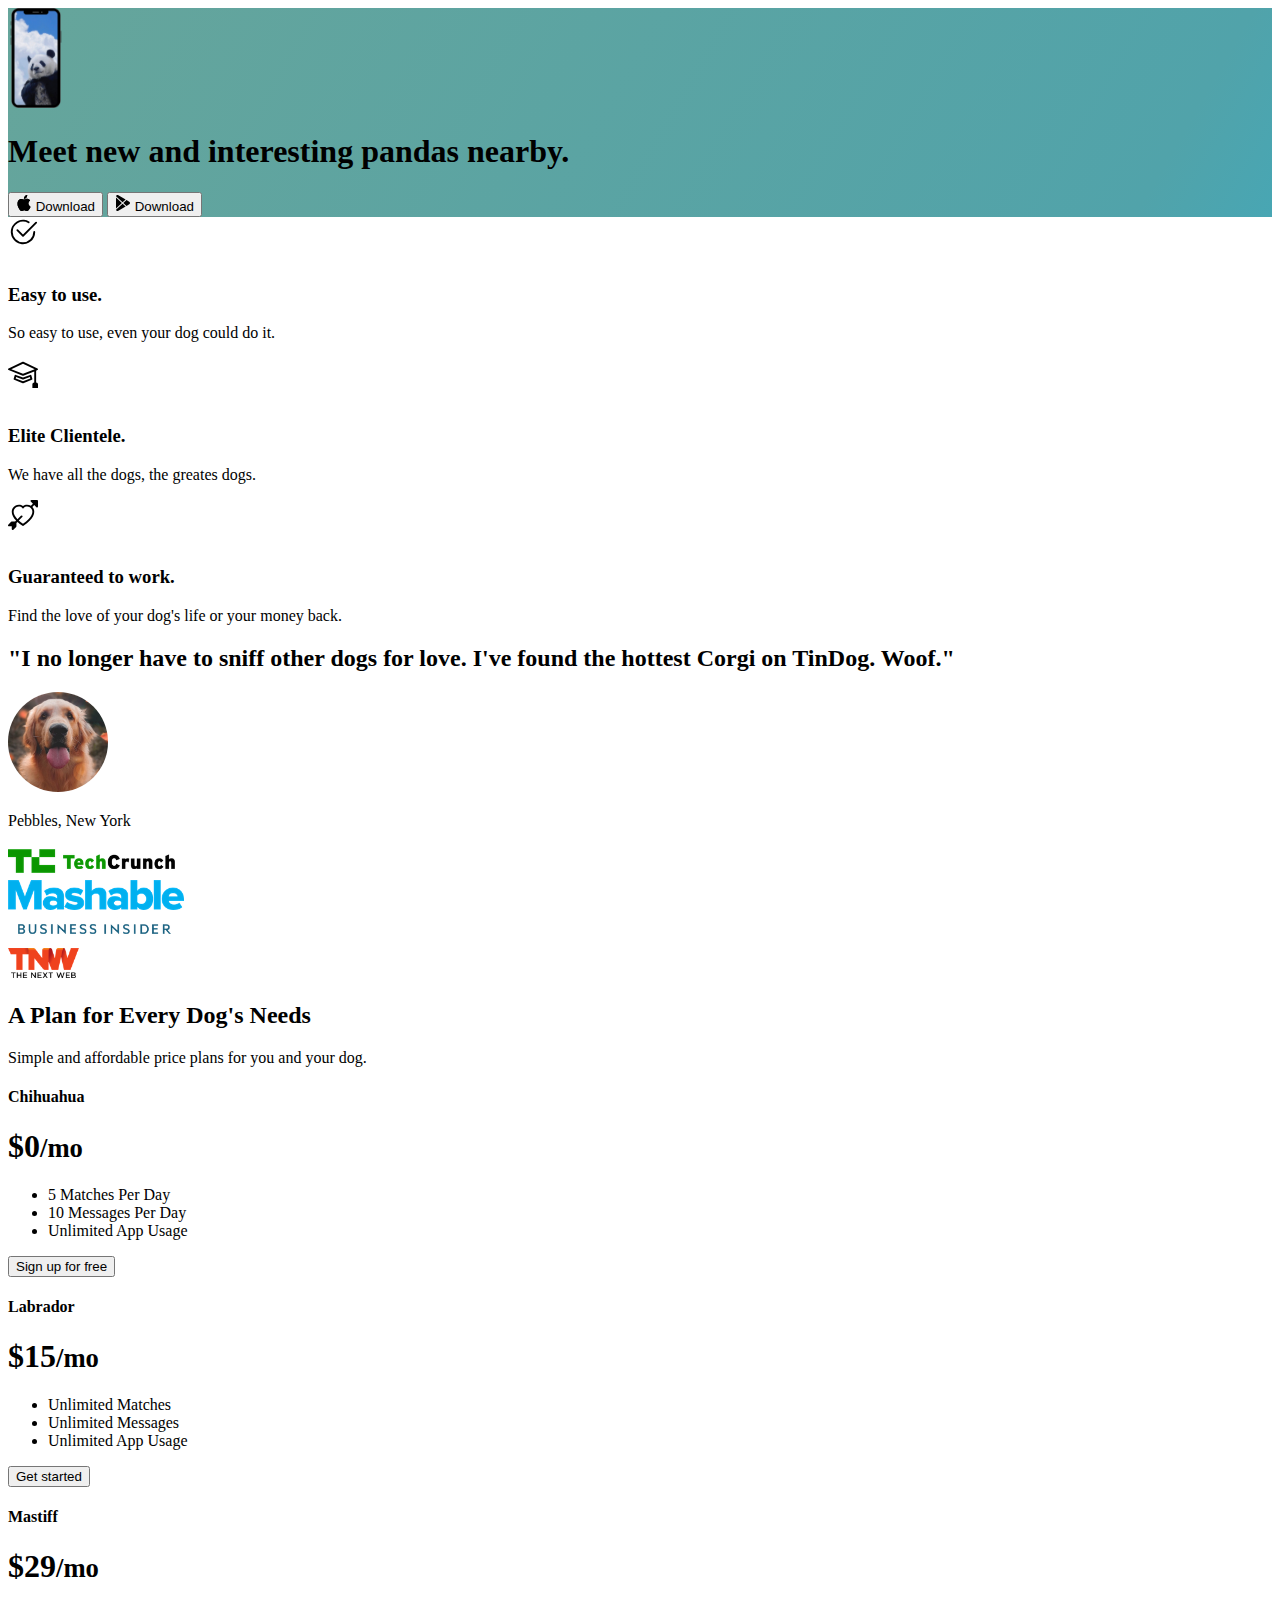
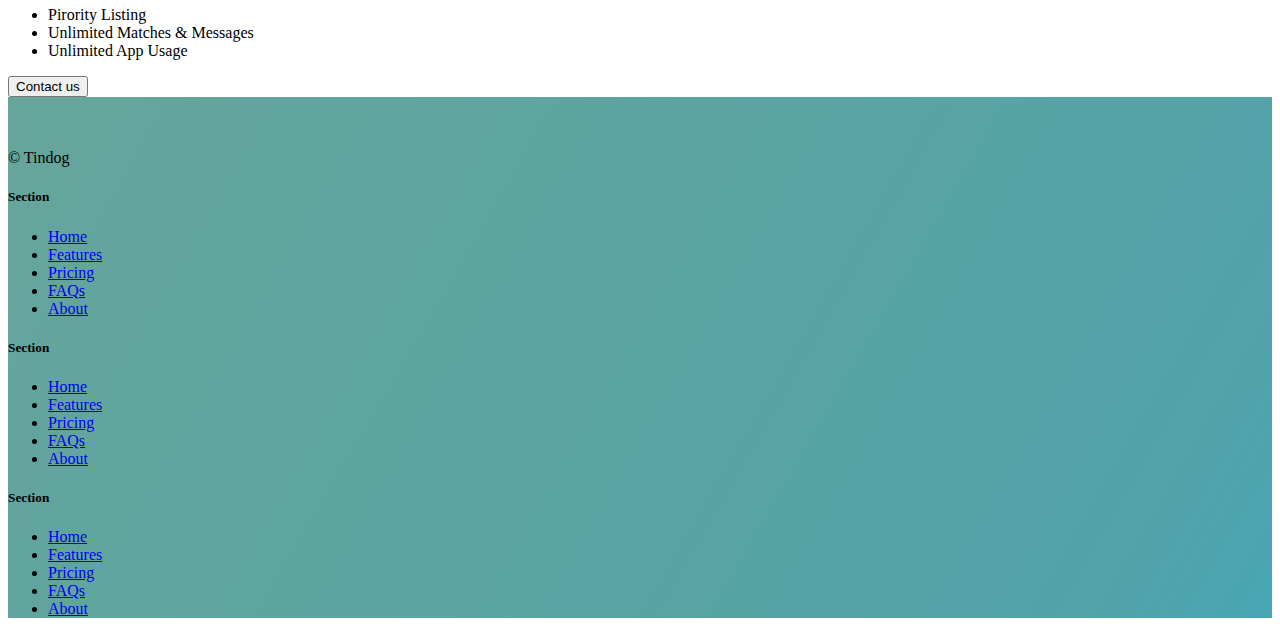
==== TinPanda/index.html @ 14164643 "change name" ====
<!DOCTYPE html>
<html lang="en">
  <head>
    <meta charset="UTF-8" />
    <meta name="viewport" content="width=device-width, initial-scale=1.0" />
    <title>TinDog</title>
    <link rel="stylesheet" href="./css/style.css" />
    <link
      href="https://cdn.jsdelivr.net/npm/bootstrap@5.3.0/dist/css/bootstrap.min.css"
      rel="stylesheet"
      integrity="sha384-9ndCyUaIbzAi2FUVXJi0CjmCapSmO7SnpJef0486qhLnuZ2cdeRhO02iuK6FUUVM"
      crossorigin="anonymous"
    />
  </head>

  <body>
    <!-- Title -->
    <section id="title" class="gradient-background">
      <div class="container col-xxl-8 px-4 pt-5">
        <div class="row flex-lg-row-reverse align-items-center g-5 pt-5">
          <div class="col-10 col-sm-8 col-lg-6">
            <img
              src="images/panda.png"
              class="d-block mx-lg-auto img-fluid"
              alt="Bootstrap Themes"
              height="100"
              loading="lazy"
            />
          </div>
          <div class="col-lg-6">
            <h1 class="display-5 fw-bold text-body-emphasis lh-1 mb-3">
              Meet new and interesting pandas nearby.
            </h1>

            <div class="d-grid gap-2 d-md-flex justify-content-md-start">
              <button type="button" class="btn btn-light btn-lg px-4 me-md-2">
                <svg
                  xmlns="http://www.w3.org/2000/svg"
                  width="16"
                  height="16"
                  fill="currentColor"
                  class="bi bi-apple mb-1"
                  viewBox="0 0 16 16"
                >
                  <path
                    d="M11.182.008C11.148-.03 9.923.023 8.857 1.18c-1.066 1.156-.902 2.482-.878 2.516.024.034 1.52.087 2.475-1.258.955-1.345.762-2.391.728-2.43Zm3.314 11.733c-.048-.096-2.325-1.234-2.113-3.422.212-2.189 1.675-2.789 1.698-2.854.023-.065-.597-.79-1.254-1.157a3.692 3.692 0 0 0-1.563-.434c-.108-.003-.483-.095-1.254.116-.508.139-1.653.589-1.968.607-.316.018-1.256-.522-2.267-.665-.647-.125-1.333.131-1.824.328-.49.196-1.422.754-2.074 2.237-.652 1.482-.311 3.83-.067 4.56.244.729.625 1.924 1.273 2.796.576.984 1.34 1.667 1.659 1.899.319.232 1.219.386 1.843.067.502-.308 1.408-.485 1.766-.472.357.013 1.061.154 1.782.539.571.197 1.111.115 1.652-.105.541-.221 1.324-1.059 2.238-2.758.347-.79.505-1.217.473-1.282Z"
                  />
                  <path
                    d="M11.182.008C11.148-.03 9.923.023 8.857 1.18c-1.066 1.156-.902 2.482-.878 2.516.024.034 1.52.087 2.475-1.258.955-1.345.762-2.391.728-2.43Zm3.314 11.733c-.048-.096-2.325-1.234-2.113-3.422.212-2.189 1.675-2.789 1.698-2.854.023-.065-.597-.79-1.254-1.157a3.692 3.692 0 0 0-1.563-.434c-.108-.003-.483-.095-1.254.116-.508.139-1.653.589-1.968.607-.316.018-1.256-.522-2.267-.665-.647-.125-1.333.131-1.824.328-.49.196-1.422.754-2.074 2.237-.652 1.482-.311 3.83-.067 4.56.244.729.625 1.924 1.273 2.796.576.984 1.34 1.667 1.659 1.899.319.232 1.219.386 1.843.067.502-.308 1.408-.485 1.766-.472.357.013 1.061.154 1.782.539.571.197 1.111.115 1.652-.105.541-.221 1.324-1.059 2.238-2.758.347-.79.505-1.217.473-1.282Z"
                  />
                </svg>
                Download
              </button>
              <button type="button" class="btn btn-outline-light btn-lg px-4">
                <svg
                  xmlns="http://www.w3.org/2000/svg"
                  width="16"
                  height="16"
                  fill="currentColor"
                  class="bi bi-google-play mb-1"
                  viewBox="0 0 16 16"
                >
                  <path
                    d="M14.222 9.374c1.037-.61 1.037-2.137 0-2.748L11.528 5.04 8.32 8l3.207 2.96 2.694-1.586Zm-3.595 2.116L7.583 8.68 1.03 14.73c.201 1.029 1.36 1.61 2.303 1.055l7.294-4.295ZM1 13.396V2.603L6.846 8 1 13.396ZM1.03 1.27l6.553 6.05 3.044-2.81L3.333.215C2.39-.341 1.231.24 1.03 1.27Z"
                  />
                </svg>
                Download
              </button>
            </div>
          </div>
        </div>
      </div>
    </section>

    <!-- Features -->
    <section id="features">
      <div class="container">
        <div class="row g-4 py-5 row-cols-1 row-cols-lg-3 mt-5">
          <div class="col d-flex align-items-start">
            <div
              class="icon-square text-body-emphasis bg-body-secondary d-inline-flex align-items-center justify-content-center fs-4 flex-shrink-0 me-3"
            >
              <svg
                xmlns="http://www.w3.org/2000/svg"
                height="30"
                fill="currentColor"
                class="bi bi-check2-circle"
                viewBox="0 0 16 16"
              >
                <path
                  d="M2.5 8a5.5 5.5 0 0 1 8.25-4.764.5.5 0 0 0 .5-.866A6.5 6.5 0 1 0 14.5 8a.5.5 0 0 0-1 0 5.5 5.5 0 1 1-11 0z"
                />
                <path
                  d="M15.354 3.354a.5.5 0 0 0-.708-.708L8 9.293 5.354 6.646a.5.5 0 1 0-.708.708l3 3a.5.5 0 0 0 .708 0l7-7z"
                />
              </svg>
            </div>
            <div>
              <h3 class="fs-2 text-body-emphasis">Easy to use.</h3>
              <p>So easy to use, even your dog could do it.</p>
            </div>
          </div>
          <div class="col d-flex align-items-start">
            <div
              class="icon-square text-body-emphasis bg-body-secondary d-inline-flex align-items-center justify-content-center fs-4 flex-shrink-0 me-3"
            >
              <svg
                xmlns="http://www.w3.org/2000/svg"
                height="30"
                fill="currentColor"
                class="bi bi-mortarboard"
                viewBox="0 0 16 16"
              >
                <path
                  d="M8.211 2.047a.5.5 0 0 0-.422 0l-7.5 3.5a.5.5 0 0 0 .025.917l7.5 3a.5.5 0 0 0 .372 0L14 7.14V13a1 1 0 0 0-1 1v2h3v-2a1 1 0 0 0-1-1V6.739l.686-.275a.5.5 0 0 0 .025-.917l-7.5-3.5ZM8 8.46 1.758 5.965 8 3.052l6.242 2.913L8 8.46Z"
                />
                <path
                  d="M4.176 9.032a.5.5 0 0 0-.656.327l-.5 1.7a.5.5 0 0 0 .294.605l4.5 1.8a.5.5 0 0 0 .372 0l4.5-1.8a.5.5 0 0 0 .294-.605l-.5-1.7a.5.5 0 0 0-.656-.327L8 10.466 4.176 9.032Zm-.068 1.873.22-.748 3.496 1.311a.5.5 0 0 0 .352 0l3.496-1.311.22.748L8 12.46l-3.892-1.556Z"
                />
              </svg>
            </div>
            <div>
              <h3 class="fs-2 text-body-emphasis">Elite Clientele.</h3>
              <p>We have all the dogs, the greates dogs.</p>
            </div>
          </div>
          <div class="col d-flex align-items-start">
            <div
              class="icon-square text-body-emphasis bg-body-secondary d-inline-flex align-items-center justify-content-center fs-4 flex-shrink-0 me-3"
            >
              <svg
                xmlns="http://www.w3.org/2000/svg"
                height="30"
                fill="currentColor"
                class="bi bi-arrow-through-heart"
                viewBox="0 0 16 16"
              >
                <path
                  fill-rule="evenodd"
                  d="M2.854 15.854A.5.5 0 0 1 2 15.5V14H.5a.5.5 0 0 1-.354-.854l1.5-1.5A.5.5 0 0 1 2 11.5h1.793l.53-.53c-.771-.802-1.328-1.58-1.704-2.32-.798-1.575-.775-2.996-.213-4.092C3.426 2.565 6.18 1.809 8 3.233c1.25-.98 2.944-.928 4.212-.152L13.292 2 12.147.854A.5.5 0 0 1 12.5 0h3a.5.5 0 0 1 .5.5v3a.5.5 0 0 1-.854.354L14 2.707l-1.006 1.006c.236.248.44.531.6.845.562 1.096.585 2.517-.213 4.092-.793 1.563-2.395 3.288-5.105 5.08L8 13.912l-.276-.182a21.86 21.86 0 0 1-2.685-2.062l-.539.54V14a.5.5 0 0 1-.146.354l-1.5 1.5Zm2.893-4.894A20.419 20.419 0 0 0 8 12.71c2.456-1.666 3.827-3.207 4.489-4.512.679-1.34.607-2.42.215-3.185-.817-1.595-3.087-2.054-4.346-.761L8 4.62l-.358-.368c-1.259-1.293-3.53-.834-4.346.761-.392.766-.464 1.845.215 3.185.323.636.815 1.33 1.519 2.065l1.866-1.867a.5.5 0 1 1 .708.708L5.747 10.96Z"
                />
              </svg>
            </div>
            <div>
              <h3 class="fs-2 text-body-emphasis">Guaranteed to work.</h3>
              <p>Find the love of your dog's life or your money back.</p>
            </div>
          </div>
        </div>
      </div>
    </section>

    <!-- Testimonial -->
    <section id="testimonial">
      <div class="my-5">
        <div class="p-5 text-center bg-body-tertiary">
          <div class="container py-5">
            <h2 class="text-body-emphasis">
              "I no longer have to sniff other dogs for love. I've found the
              hottest Corgi on TinDog. Woof."
            </h2>
            <img
              class="profile-img mt-5 mb-2"
              src="images/dog-img.jpg"
              alt="dog"
            />
            <p class="col-lg-8 mx-auto lead">Pebbles, New York</p>
          </div>

          <div class="container">
            <div class="row">
              <div class="col-lg-3 col-sm-12">
                <img src="images/techcrunch.png" alt="techcrunch" height="30" />
              </div>
              <div class="col-lg-3 col-sm-12">
                <img src="images/mashable.png" alt="mashable" height="30" />
              </div>
              <div class="col-lg-3 col-sm-12">
                <img src="images/bizinsider.png" alt="bizinsider" height="30" />
              </div>
              <div class="col-lg-3 col-sm-12">
                <img src="images/tnw.png" alt="tnw" height="30" />
              </div>
            </div>
          </div>
        </div>
      </div>
    </section>
    <!-- Pricing -->
    <section id="pricing">
      <div class="container">
        <div class="pricing-header p-3 pb-md-4 mx-auto text-center">
          <h2 class="display-4 fw-normal text-body-emphasis">
            A Plan for Every Dog's Needs
          </h2>
          <p class="fs-5 text-body-secondary">
            Simple and affordable price plans for you and your dog.
          </p>
        </div>
        <main>
          <div class="row row-cols-1 row-cols-md-3 mb-3 text-center">
            <div class="col">
              <div class="card mb-4 rounded-3 shadow-sm">
                <div class="card-header py-3">
                  <h4 class="my-0 fw-normal">Chihuahua</h4>
                </div>
                <div class="card-body">
                  <h1 class="card-title pricing-card-title">
                    $0<small class="text-body-secondary fw-light">/mo</small>
                  </h1>
                  <ul class="list-unstyled mt-3 mb-4">
                    <li>5 Matches Per Day</li>
                    <li>10 Messages Per Day</li>
                    <li>Unlimited App Usage</li>
                  </ul>
                  <button
                    type="button"
                    class="w-100 btn btn-lg btn-outline-dark"
                  >
                    Sign up for free
                  </button>
                </div>
              </div>
            </div>
            <div class="col">
              <div class="card mb-4 rounded-3 shadow-sm">
                <div class="card-header py-3">
                  <h4 class="my-0 fw-normal">Labrador</h4>
                </div>
                <div class="card-body">
                  <h1 class="card-title pricing-card-title">
                    $15<small class="text-body-secondary fw-light">/mo</small>
                  </h1>
                  <ul class="list-unstyled mt-3 mb-4">
                    <li>Unlimited Matches</li>
                    <li>Unlimited Messages</li>
                    <li>Unlimited App Usage</li>
                  </ul>
                  <button type="button" class="w-100 btn btn-lg btn-dark">
                    Get started
                  </button>
                </div>
              </div>
            </div>
            <div class="col">
              <div class="card mb-4 rounded-3 shadow-sm border-dark">
                <div class="card-header py-3 text-bg-dark border-dark">
                  <h4 class="my-0 fw-normal">Mastiff</h4>
                </div>
                <div class="card-body">
                  <h1 class="card-title pricing-card-title">
                    $29<small class="text-body-secondary fw-light">/mo</small>
                  </h1>
                  <ul class="list-unstyled mt-3 mb-4">
                    <li>Pirority Listing</li>
                    <li>Unlimited Matches & Messages</li>
                    <li>Unlimited App Usage</li>
                  </ul>
                  <button type="button" class="w-100 btn btn-lg btn-dark">
                    Contact us
                  </button>
                </div>
              </div>
            </div>
          </div>
        </main>
      </div>
    </section>
    <!-- Footer -->
    <section id="footer" class="gradient-background">
      <div class="container">
        <footer class="row row-cols-1 row-cols-sm-2 row-cols-md-5 py-5 mt-5">
          <div class="col mb-3">
            <a
              href="/"
              class="d-flex align-items-center mb-3 link-body-emphasis text-decoration-none"
            >
              <svg class="bi me-2" width="40" height="32">
                <use xlink:href="#bootstrap"></use>
              </svg>
            </a>
            <p class="text-body-secondary">© Tindog</p>
          </div>

          <div class="col mb-3"></div>

          <div class="col mb-3">
            <h5>Section</h5>
            <ul class="nav flex-column">
              <li class="nav-item mb-2">
                <a href="#" class="nav-link p-0 text-body-secondary">Home</a>
              </li>
              <li class="nav-item mb-2">
                <a href="#" class="nav-link p-0 text-body-secondary"
                  >Features</a
                >
              </li>
              <li class="nav-item mb-2">
                <a href="#" class="nav-link p-0 text-body-secondary">Pricing</a>
              </li>
              <li class="nav-item mb-2">
                <a href="#" class="nav-link p-0 text-body-secondary">FAQs</a>
              </li>
              <li class="nav-item mb-2">
                <a href="#" class="nav-link p-0 text-body-secondary">About</a>
              </li>
            </ul>
          </div>

          <div class="col mb-3">
            <h5>Section</h5>
            <ul class="nav flex-column">
              <li class="nav-item mb-2">
                <a href="#" class="nav-link p-0 text-body-secondary">Home</a>
              </li>
              <li class="nav-item mb-2">
                <a href="#" class="nav-link p-0 text-body-secondary"
                  >Features</a
                >
              </li>
              <li class="nav-item mb-2">
                <a href="#" class="nav-link p-0 text-body-secondary">Pricing</a>
              </li>
              <li class="nav-item mb-2">
                <a href="#" class="nav-link p-0 text-body-secondary">FAQs</a>
              </li>
              <li class="nav-item mb-2">
                <a href="#" class="nav-link p-0 text-body-secondary">About</a>
              </li>
            </ul>
          </div>

          <div class="col mb-3">
            <h5>Section</h5>
            <ul class="nav flex-column">
              <li class="nav-item mb-2">
                <a href="#" class="nav-link p-0 text-body-secondary">Home</a>
              </li>
              <li class="nav-item mb-2">
                <a href="#" class="nav-link p-0 text-body-secondary"
                  >Features</a
                >
              </li>
              <li class="nav-item mb-2">
                <a href="#" class="nav-link p-0 text-body-secondary">Pricing</a>
              </li>
              <li class="nav-item mb-2">
                <a href="#" class="nav-link p-0 text-body-secondary">FAQs</a>
              </li>
              <li class="nav-item mb-2">
                <a href="#" class="nav-link p-0 text-body-secondary">About</a>
              </li>
            </ul>
          </div>
        </footer>
      </div>
    </section>
  </body>
</html>
---- TinPanda/css/style.css ----
.gradient-background {
  background: linear-gradient(300deg, #00bfff, #51a3aa, #66a59b);
  background-size: 180% 180%;
  animation: gradient-animation 18s ease infinite;
}

@keyframes gradient-animation {
  0% {
    background-position: 0% 50%;
  }
  50% {
    background-position: 100% 50%;
  }
  100% {
    background-position: 0% 50%;
  }
}

.icon-square {
  width: 3rem;
  height: 3rem;
  border-radius: 0.75rem;
}

.profile-img {
  height: 100px;
  border-radius: 50%;
}
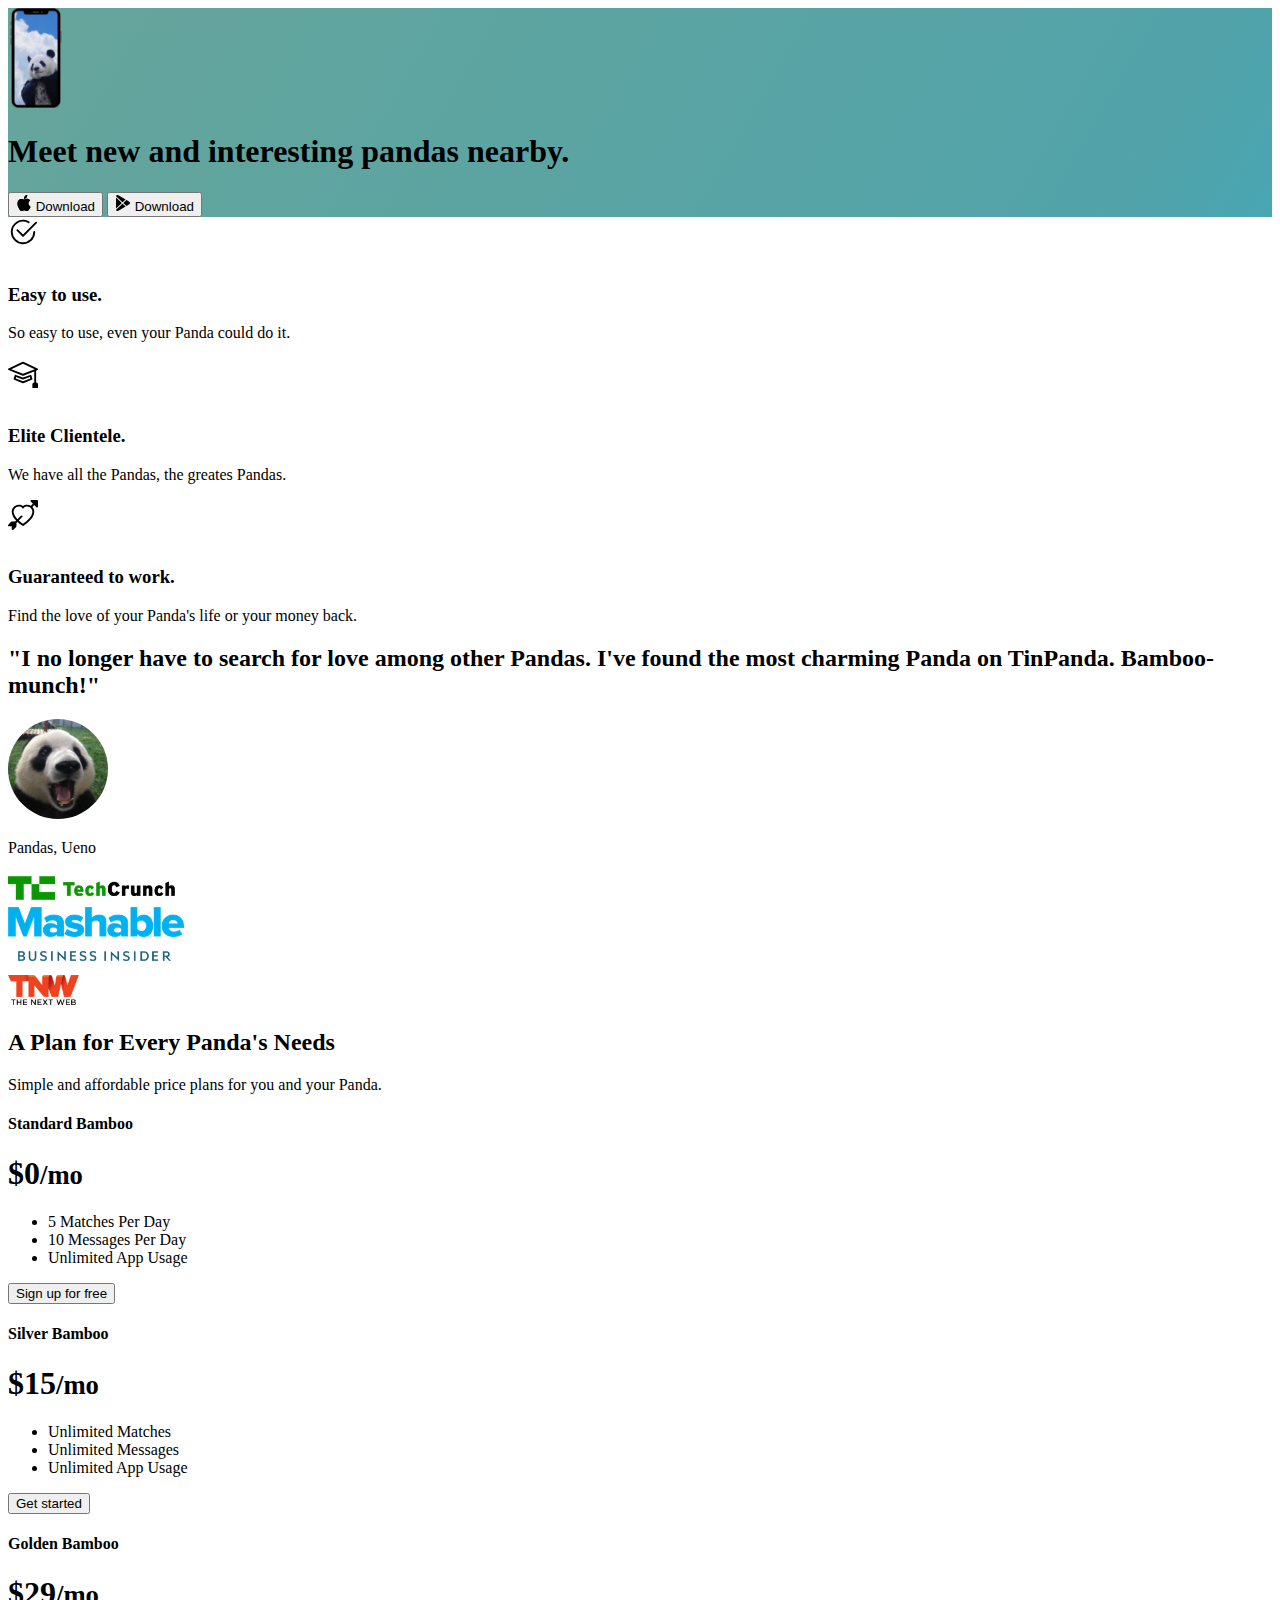
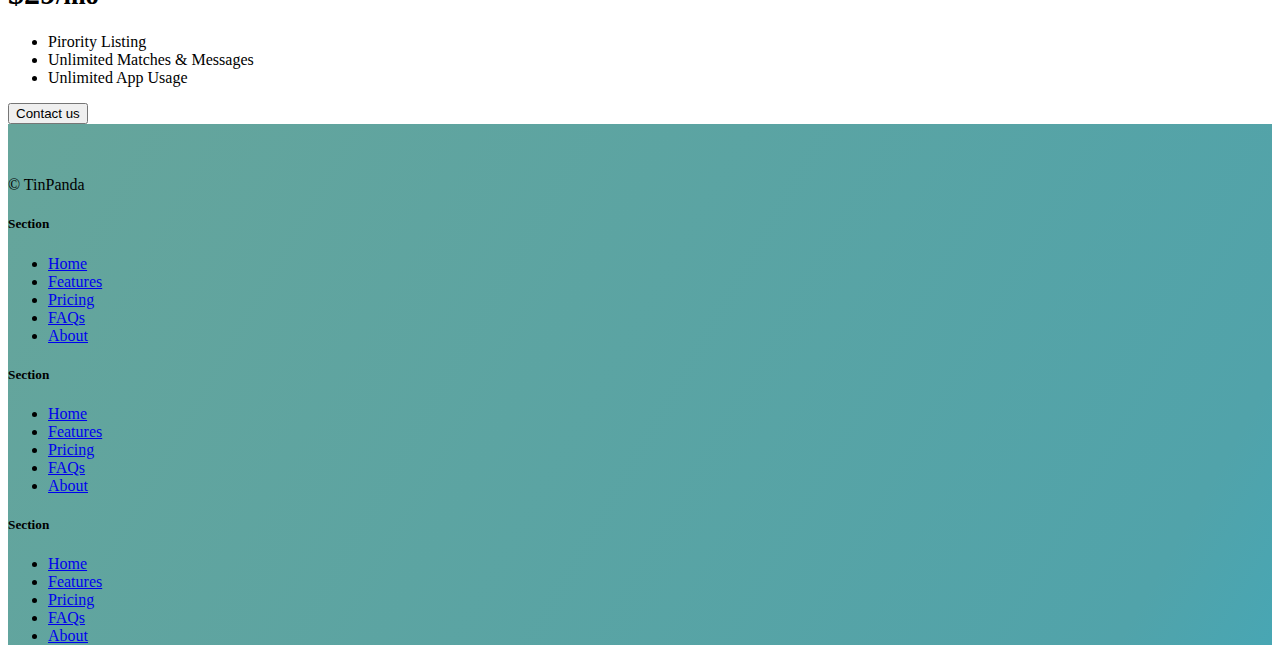
==== commit d002ef33: "changed name" ====
--- a/TinPanda/index.html
+++ b/TinPanda/index.html
@@ -3,7 +3,7 @@
   <head>
     <meta charset="UTF-8" />
     <meta name="viewport" content="width=device-width, initial-scale=1.0" />
-    <title>TinDog</title>
+    <title>TinPanda</title>
     <link rel="stylesheet" href="./css/style.css" />
     <link
       href="https://cdn.jsdelivr.net/npm/bootstrap@5.3.0/dist/css/bootstrap.min.css"
@@ -97,7 +97,7 @@
             </div>
             <div>
               <h3 class="fs-2 text-body-emphasis">Easy to use.</h3>
-              <p>So easy to use, even your dog could do it.</p>
+              <p>So easy to use, even your Panda could do it.</p>
             </div>
           </div>
           <div class="col d-flex align-items-start">
@@ -121,7 +121,7 @@
             </div>
             <div>
               <h3 class="fs-2 text-body-emphasis">Elite Clientele.</h3>
-              <p>We have all the dogs, the greates dogs.</p>
+              <p>We have all the Pandas, the greates Pandas.</p>
             </div>
           </div>
           <div class="col d-flex align-items-start">
@@ -143,7 +143,7 @@
             </div>
             <div>
               <h3 class="fs-2 text-body-emphasis">Guaranteed to work.</h3>
-              <p>Find the love of your dog's life or your money back.</p>
+              <p>Find the love of your Panda's life or your money back.</p>
             </div>
           </div>
         </div>
@@ -156,15 +156,15 @@
         <div class="p-5 text-center bg-body-tertiary">
           <div class="container py-5">
             <h2 class="text-body-emphasis">
-              "I no longer have to sniff other dogs for love. I've found the
-              hottest Corgi on TinDog. Woof."
+              "I no longer have to search for love among other Pandas. I've
+              found the most charming Panda on TinPanda. Bamboo-munch!"
             </h2>
             <img
               class="profile-img mt-5 mb-2"
-              src="images/dog-img.jpg"
-              alt="dog"
+              src="images/panda2.jpeg"
+              alt="Panda"
             />
-            <p class="col-lg-8 mx-auto lead">Pebbles, New York</p>
+            <p class="col-lg-8 mx-auto lead">Pandas, Ueno</p>
           </div>
 
           <div class="container">
@@ -191,10 +191,10 @@
       <div class="container">
         <div class="pricing-header p-3 pb-md-4 mx-auto text-center">
           <h2 class="display-4 fw-normal text-body-emphasis">
-            A Plan for Every Dog's Needs
+            A Plan for Every Panda's Needs
           </h2>
           <p class="fs-5 text-body-secondary">
-            Simple and affordable price plans for you and your dog.
+            Simple and affordable price plans for you and your Panda.
           </p>
         </div>
         <main>
@@ -202,7 +202,7 @@
             <div class="col">
               <div class="card mb-4 rounded-3 shadow-sm">
                 <div class="card-header py-3">
-                  <h4 class="my-0 fw-normal">Chihuahua</h4>
+                  <h4 class="my-0 fw-normal">Standard Bamboo</h4>
                 </div>
                 <div class="card-body">
                   <h1 class="card-title pricing-card-title">
@@ -225,7 +225,7 @@
             <div class="col">
               <div class="card mb-4 rounded-3 shadow-sm">
                 <div class="card-header py-3">
-                  <h4 class="my-0 fw-normal">Labrador</h4>
+                  <h4 class="my-0 fw-normal">Silver Bamboo</h4>
                 </div>
                 <div class="card-body">
                   <h1 class="card-title pricing-card-title">
@@ -245,7 +245,7 @@
             <div class="col">
               <div class="card mb-4 rounded-3 shadow-sm border-dark">
                 <div class="card-header py-3 text-bg-dark border-dark">
-                  <h4 class="my-0 fw-normal">Mastiff</h4>
+                  <h4 class="my-0 fw-normal">Golden Bamboo</h4>
                 </div>
                 <div class="card-body">
                   <h1 class="card-title pricing-card-title">
@@ -279,7 +279,7 @@
                 <use xlink:href="#bootstrap"></use>
               </svg>
             </a>
-            <p class="text-body-secondary">© Tindog</p>
+            <p class="text-body-secondary">© TinPanda</p>
           </div>
 
           <div class="col mb-3"></div>
--- a/TinPanda/css/style.css
+++ b/TinPanda/css/style.css
@@ -24,5 +24,6 @@
 
 .profile-img {
   height: 100px;
+  width: 100px;
   border-radius: 50%;
 }
